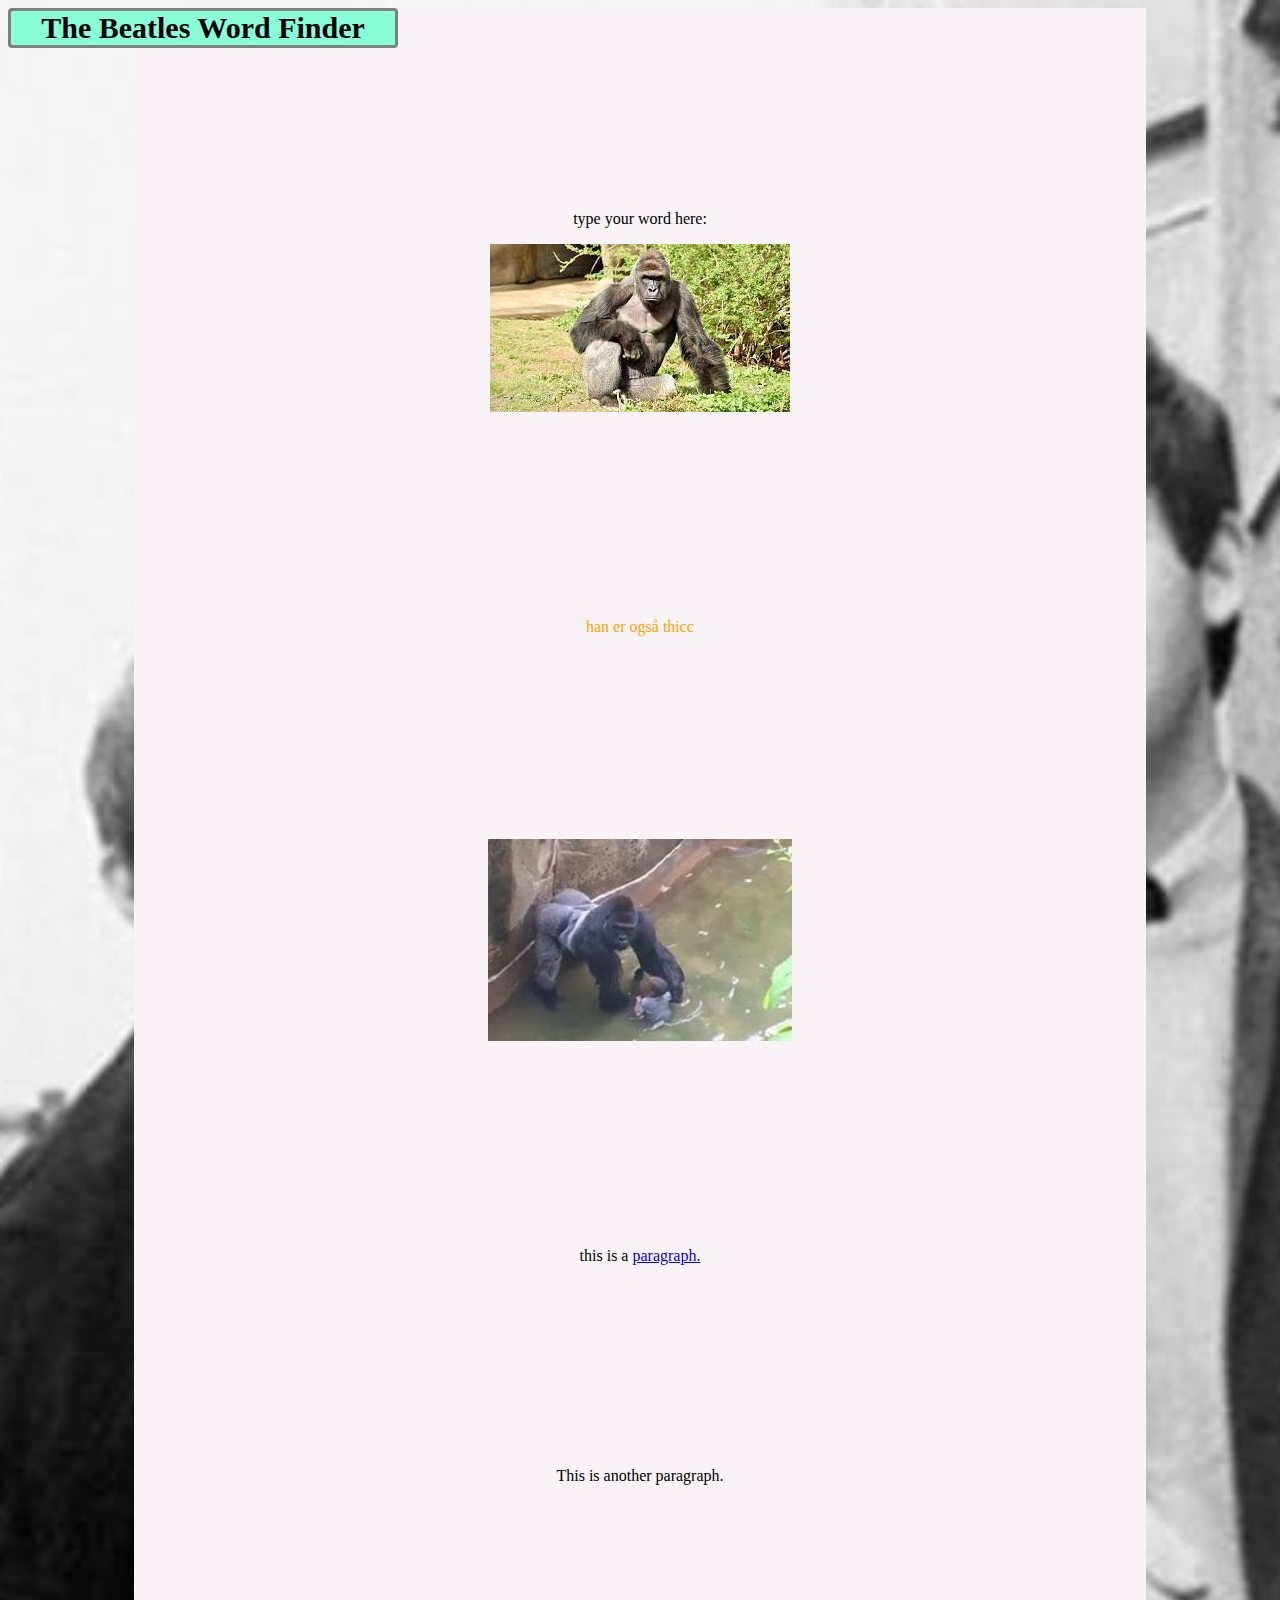
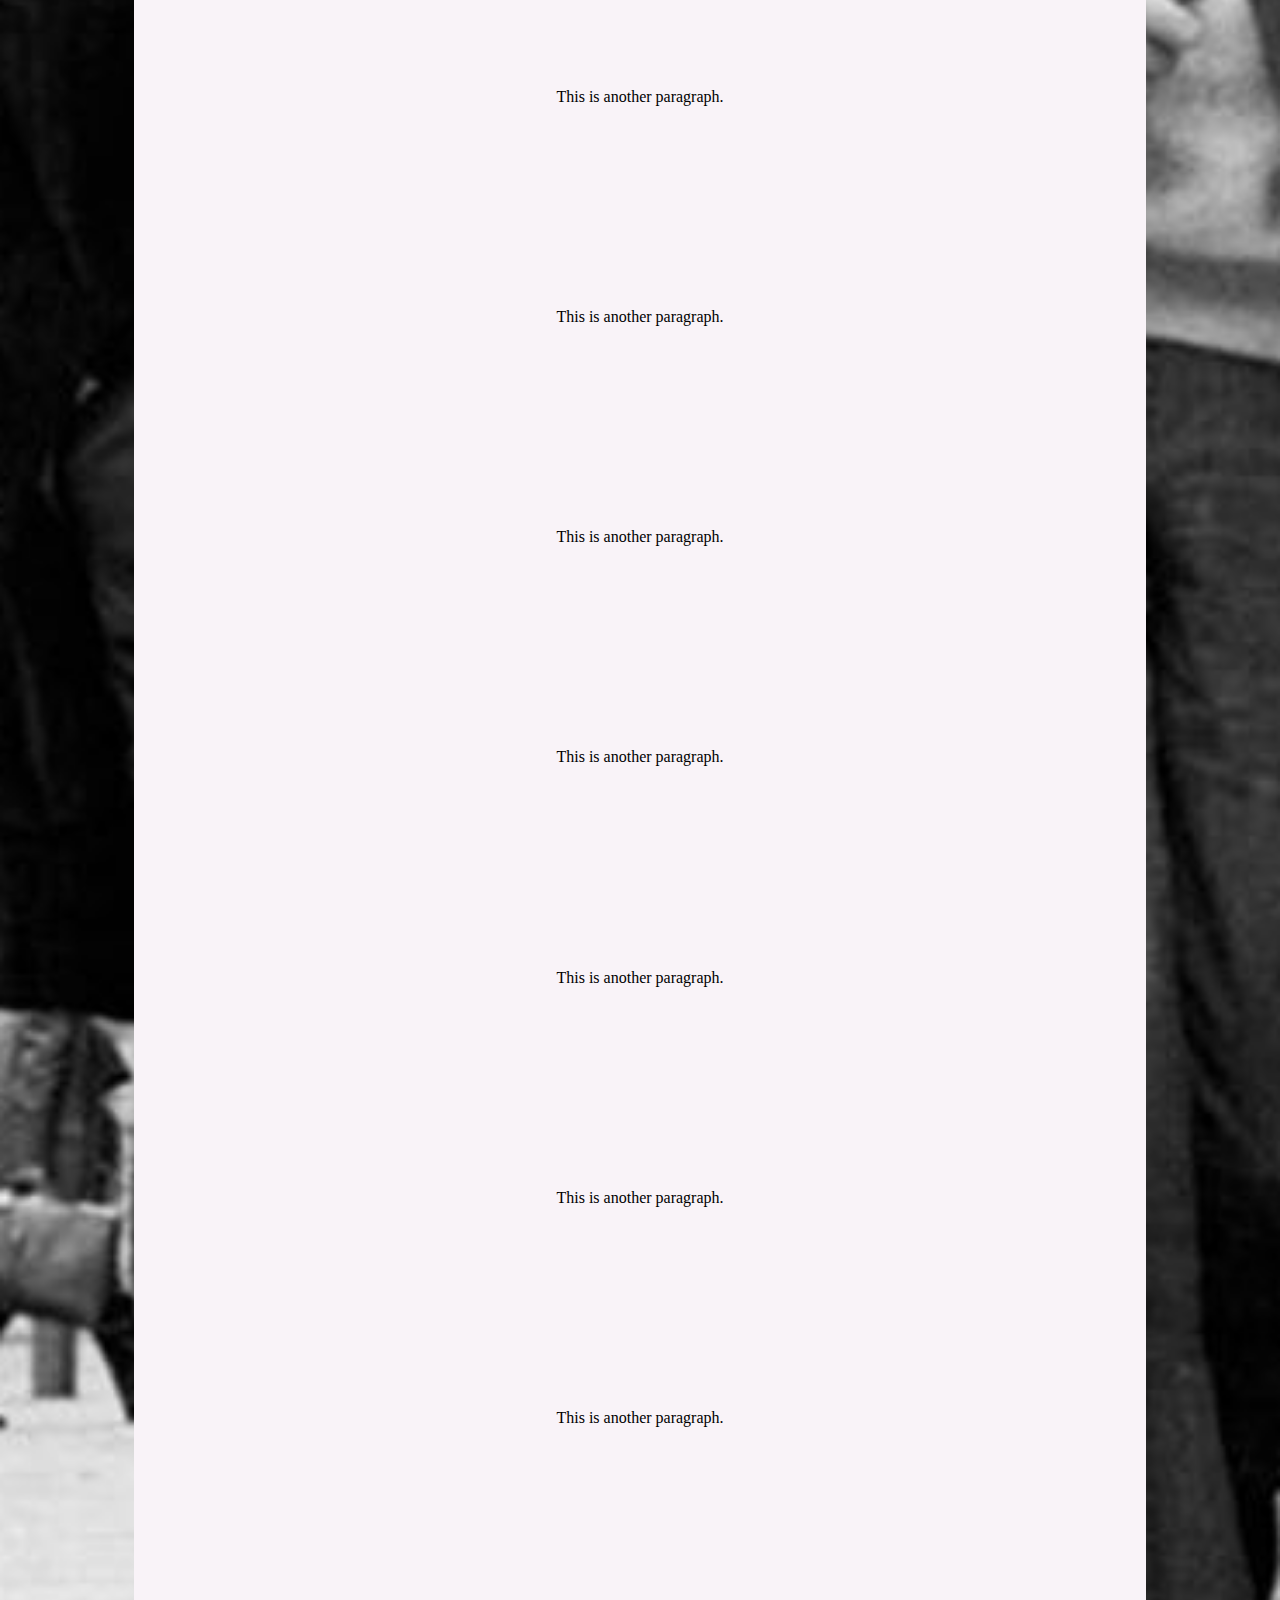
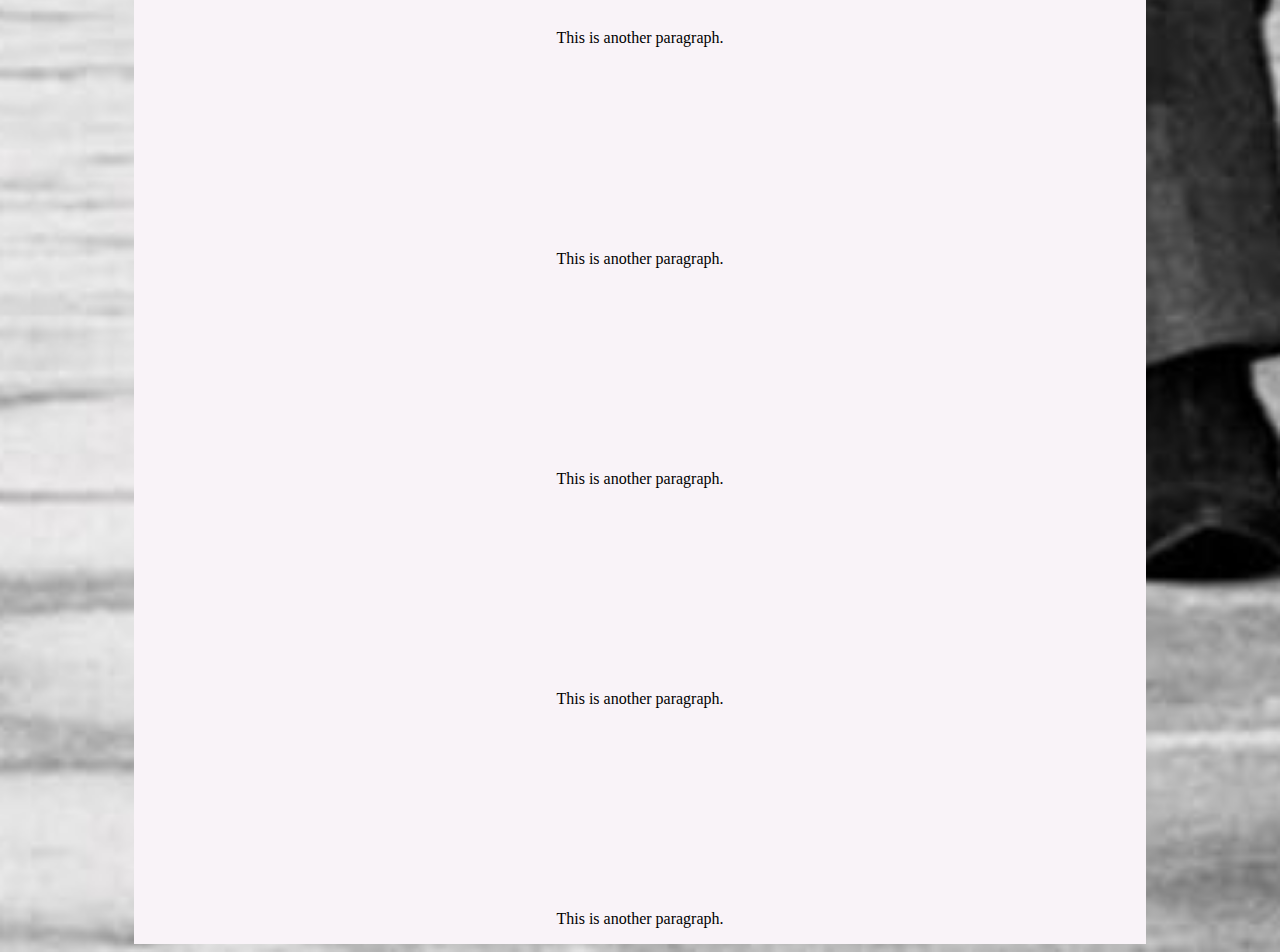
==== index.html @ d3e4aa54 "yup" ====
<!DOCTYPE html>
<html lang="en">
  <meta charset="UTF-8">
  <meta name="viewport" content="width=device-width, initial-scale=1">
  <head>
  <title>Beatles word Finder</title>
  </head>
<link rel="stylesheet" href="hovedstilark.css">

  


<body>
<h1 style="color:black;">The Beatles Word Finder</h1>


<div>
<p style="color:black;">type your word here:</p>
<img src="harambe.jpeg" alt="fine gutt">
<p style="color:orange;">han er også thicc<p>
<a href="https://www.youtube.com/watch?v=RomBIQnj0Wc&ab_channel=CollegeTalkTV" target="_blank">
  <img id="thicc" src="thicc.jpeg" alt="thicc">
</a>
<p>this is a <a href="https://en.wikipedia.org/wiki/Paragraph">paragraph.</a></p>
<p>This is another paragraph.</p>
<p>This is another paragraph.</p>
<p>This is another paragraph.</p>
<p>This is another paragraph.</p>
<p>This is another paragraph.</p>
<p>This is another paragraph.</p>
<p>This is another paragraph.</p>
<p>This is another paragraph.</p>
<p>This is another paragraph.</p>
<p>This is another paragraph.</p>
<p>This is another paragraph.</p>
<p>This is another paragraph.</p>
<p>This is another paragraph.</p>
</div>
</body>
</html>
---- hovedstilark.css ----
body {
  background-image: url('beatle.jpg');
  background-repeat: no-repeat;
  background-attachment: 0;
  background-size: cover;
  background-position: center;}
html {
  text-align: center;}
h1 {
  font-size: 30px;
  background-color: #89FFD8;
  margin: auto;
  width: 30%;
  border: 3px solid;
  border-color: gray;
  border-radius: 4px;
  font-family: Georgia, serif;
  position: fixed;}
div {
  column-count: 1;
  background-color: #F9F3F8;
  margin: auto;
  width: 80%;}
p {
  margin-top: 20%;
  font-family:Georgia, serif;}
#thicc{
  height: auto;
  width: 30%;}
#thicc:hover{
    width:40%;
}
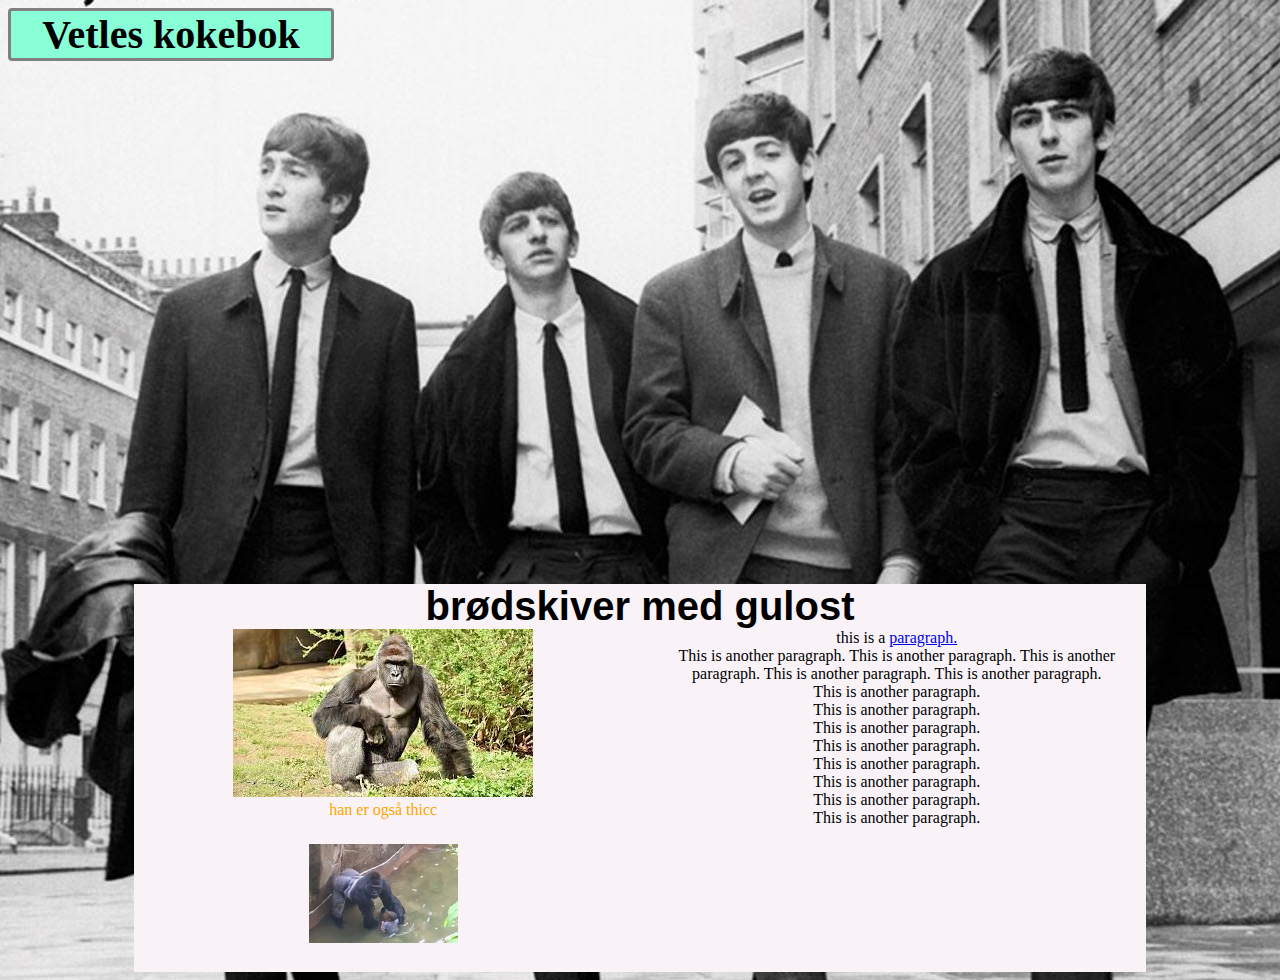
==== commit f24fb5c4: "t" ====
--- a/index.html
+++ b/index.html
@@ -3,30 +3,29 @@
   <meta charset="UTF-8">
   <meta name="viewport" content="width=device-width, initial-scale=1">
   <head>
-  <title>Beatles word Finder</title>
+  <title>Vetles kokebok</title>
   </head>
 <link rel="stylesheet" href="hovedstilark.css">
 
-  
-
 
 <body>
-<h1 style="color:black;">The Beatles Word Finder</h1>
 
+<h1>Vetles kokebok</h1>
 
+<br><br><br><br><br><br><br><br><br><br><br><br><br><br><br><br><br><br><br><br><br><br><br><br><br><br><br><br><br><br><br><br>
+<p style="font-size:40px;font-family:arial;"> <b>brødskiver med gulost</b> </p>
 <div>
-<p style="color:black;">type your word here:</p>
 <img src="harambe.jpeg" alt="fine gutt">
-<p style="color:orange;">han er også thicc<p>
+<p style="color:orange;">han er også thicc</p>
 <a href="https://www.youtube.com/watch?v=RomBIQnj0Wc&ab_channel=CollegeTalkTV" target="_blank">
   <img id="thicc" src="thicc.jpeg" alt="thicc">
 </a>
 <p>this is a <a href="https://en.wikipedia.org/wiki/Paragraph">paragraph.</a></p>
-<p>This is another paragraph.</p>
-<p>This is another paragraph.</p>
-<p>This is another paragraph.</p>
-<p>This is another paragraph.</p>
-<p>This is another paragraph.</p>
+This is another paragraph.
+This is another paragraph.
+This is another paragraph.
+This is another paragraph.
+This is another paragraph.
 <p>This is another paragraph.</p>
 <p>This is another paragraph.</p>
 <p>This is another paragraph.</p>
--- a/hovedstilark.css
+++ b/hovedstilark.css
@@ -1,32 +1,50 @@
 body {
   background-image: url('beatle.jpg');
   background-repeat: no-repeat;
-  background-attachment: 0;
+  background-attachment: fixed;
   background-size: cover;
-  background-position: center;}
+  background-position: center top;
+  background-size: auto;}
 html {
   text-align: center;}
 h1 {
-  font-size: 30px;
+  font-size: 40px;
   background-color: #89FFD8;
+  width: 25%;
   margin: auto;
-  width: 30%;
+  margin-top: 0%;
   border: 3px solid;
   border-color: gray;
   border-radius: 4px;
   font-family: Georgia, serif;
-  position: fixed;}
+  position:fixed;}
+p {
+  text-align:center;
+  margin: auto;
+  width: 80%;
+  background-color:#F9F3F8;
+  font-family:Georgia, serif;}
 div {
-  column-count: 1;
-  background-color: #F9F3F8;
-  margin: auto;
-  width: 80%;}
-p {
-  margin-top: 20%;
-  font-family:Georgia, serif;}
+    background-color:#F9F3F8;
+    column-count: 2;
+    width: 80%;
+    margin: auto;
+    text-align: center;
+}
 #thicc{
   height: auto;
-  width: 30%;}
+  width: 30%;
+  margin-top:5%;
+  margin-bottom: 5%;
+  transition-duration: 0.3s;
+}
 #thicc:hover{
-    width:40%;
+    width: 40%;
+    margin-bottom:3.4%;
+    margin-top:0%;
+    opacity:0.8;
+    box-shadow: 0 12px 16px 0 rgba(0,0,0,0.24), 0 17px 50px 0 rgba(0,0,0,0.19);
+}
+#thicc:visited{
+    opacity:0;
 }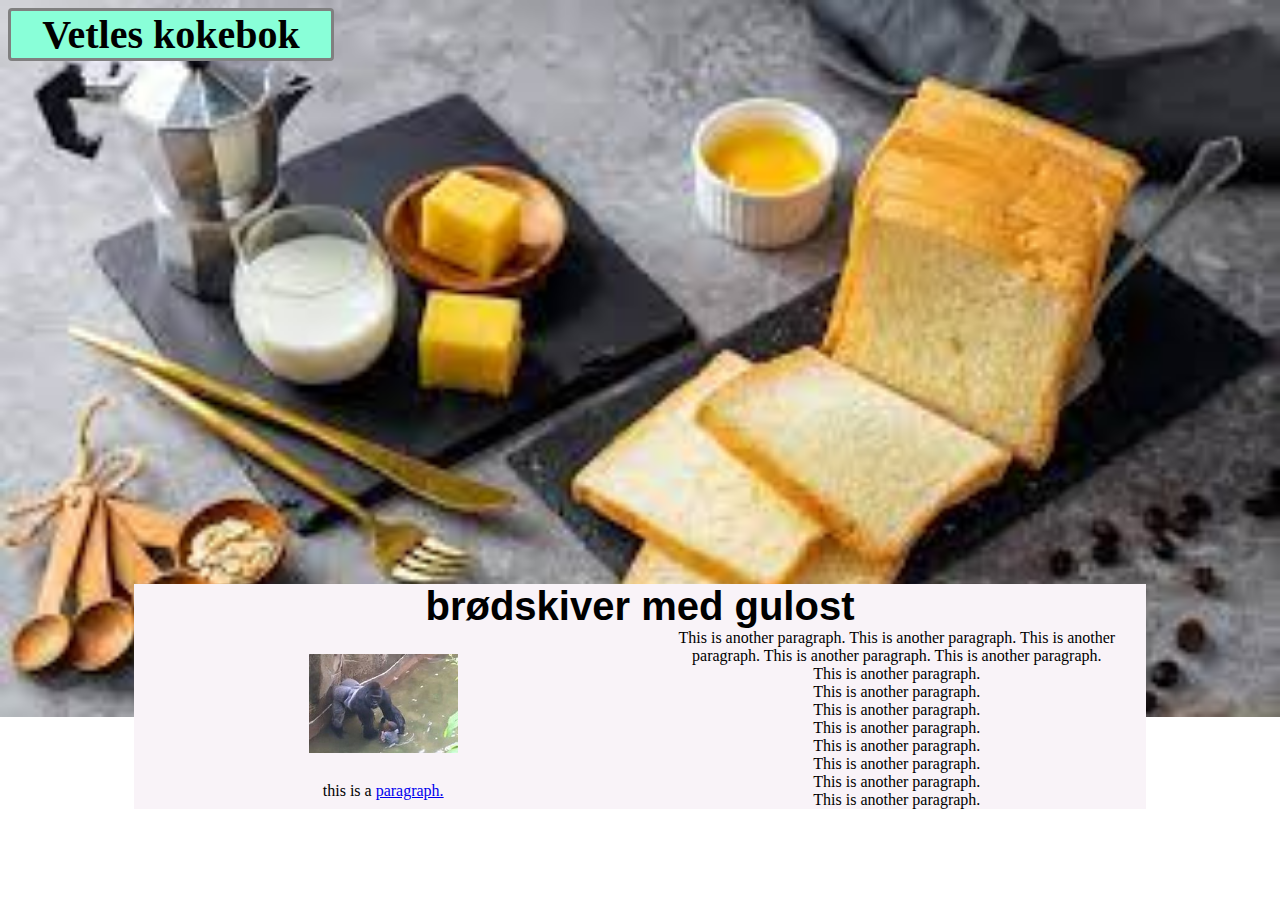
==== commit 7ee02e4e: "l" ====
--- a/index.html
+++ b/index.html
@@ -14,9 +14,7 @@
 
 <br><br><br><br><br><br><br><br><br><br><br><br><br><br><br><br><br><br><br><br><br><br><br><br><br><br><br><br><br><br><br><br>
 <p style="font-size:40px;font-family:arial;"> <b>brødskiver med gulost</b> </p>
-<div>
-<img src="harambe.jpeg" alt="fine gutt">
-<p style="color:orange;">han er også thicc</p>
+<div id="hoved">
 <a href="https://www.youtube.com/watch?v=RomBIQnj0Wc&ab_channel=CollegeTalkTV" target="_blank">
   <img id="thicc" src="thicc.jpeg" alt="thicc">
 </a>
--- a/hovedstilark.css
+++ b/hovedstilark.css
@@ -1,10 +1,10 @@
 body {
-  background-image: url('beatle.jpg');
+  background-image: url('brod.jpeg');
   background-repeat: no-repeat;
   background-attachment: fixed;
-  background-size: cover;
+  background-size:contain;
   background-position: center top;
-  background-size: auto;}
+  }
 html {
   text-align: center;}
 h1 {
@@ -24,7 +24,7 @@
   width: 80%;
   background-color:#F9F3F8;
   font-family:Georgia, serif;}
-div {
+#hoved {
     background-color:#F9F3F8;
     column-count: 2;
     width: 80%;
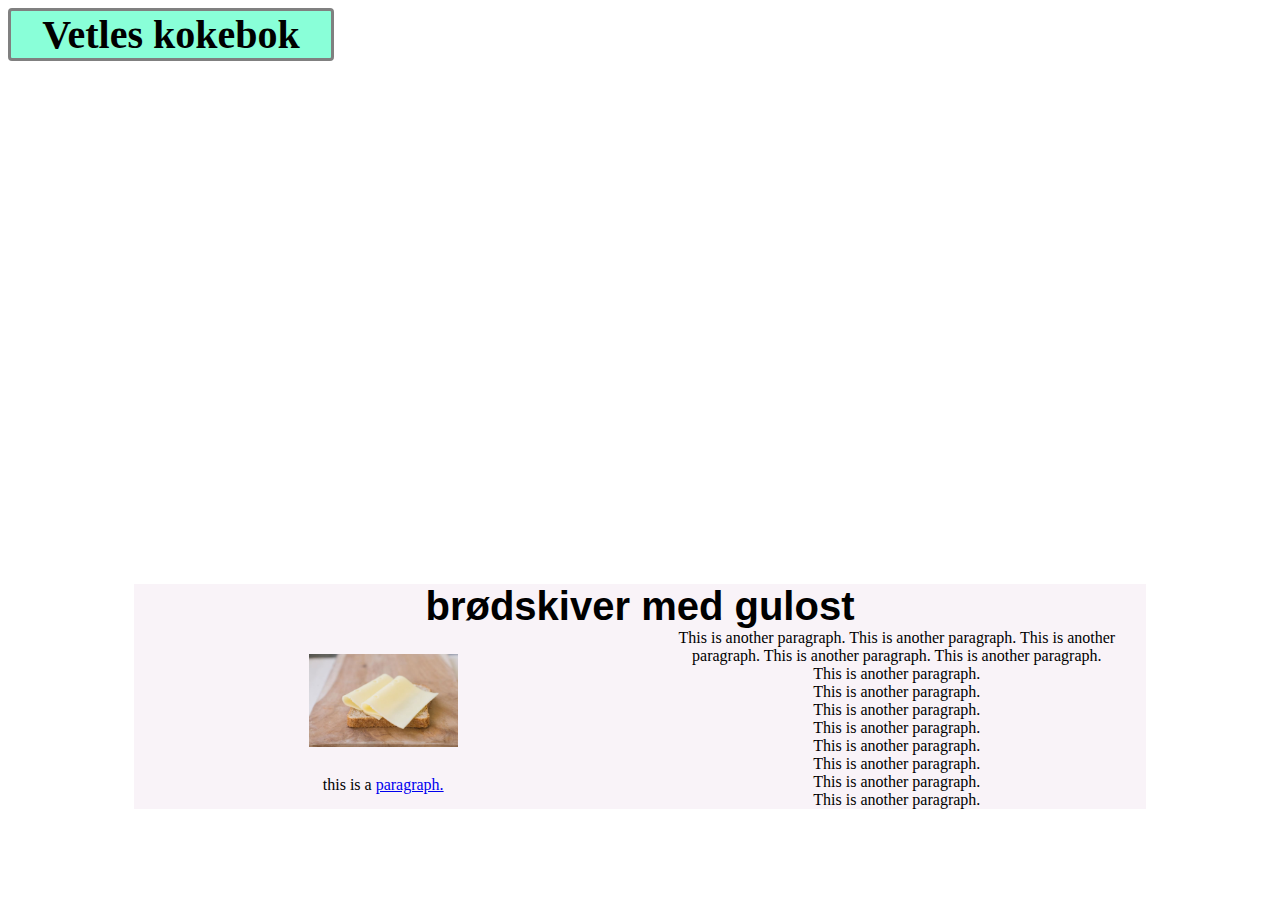
==== commit 14119ca0: "l" ====
--- a/index.html
+++ b/index.html
@@ -12,11 +12,12 @@
 
 <h1>Vetles kokebok</h1>
 
-<br><br><br><br><br><br><br><br><br><br><br><br><br><br><br><br><br><br><br><br><br><br><br><br><br><br><br><br><br><br><br><br>
+<br><br><br><br><br><br><br><br><br><br><br><br><br><br><br><br><br><br>
+<br><br><br><br><br><br><br><br><br><br><br><br><br><br>
 <p style="font-size:40px;font-family:arial;"> <b>brødskiver med gulost</b> </p>
 <div id="hoved">
 <a href="https://www.youtube.com/watch?v=RomBIQnj0Wc&ab_channel=CollegeTalkTV" target="_blank">
-  <img id="thicc" src="thicc.jpeg" alt="thicc">
+  <img id="thicc" src="gulost.jpeg" alt="gulost bilde">
 </a>
 <p>this is a <a href="https://en.wikipedia.org/wiki/Paragraph">paragraph.</a></p>
 This is another paragraph.
--- a/hovedstilark.css
+++ b/hovedstilark.css
@@ -1,5 +1,5 @@
 body {
-  background-image: url('brod.jpeg');
+  background-image: url('');
   background-repeat: no-repeat;
   background-attachment: fixed;
   background-size:contain;
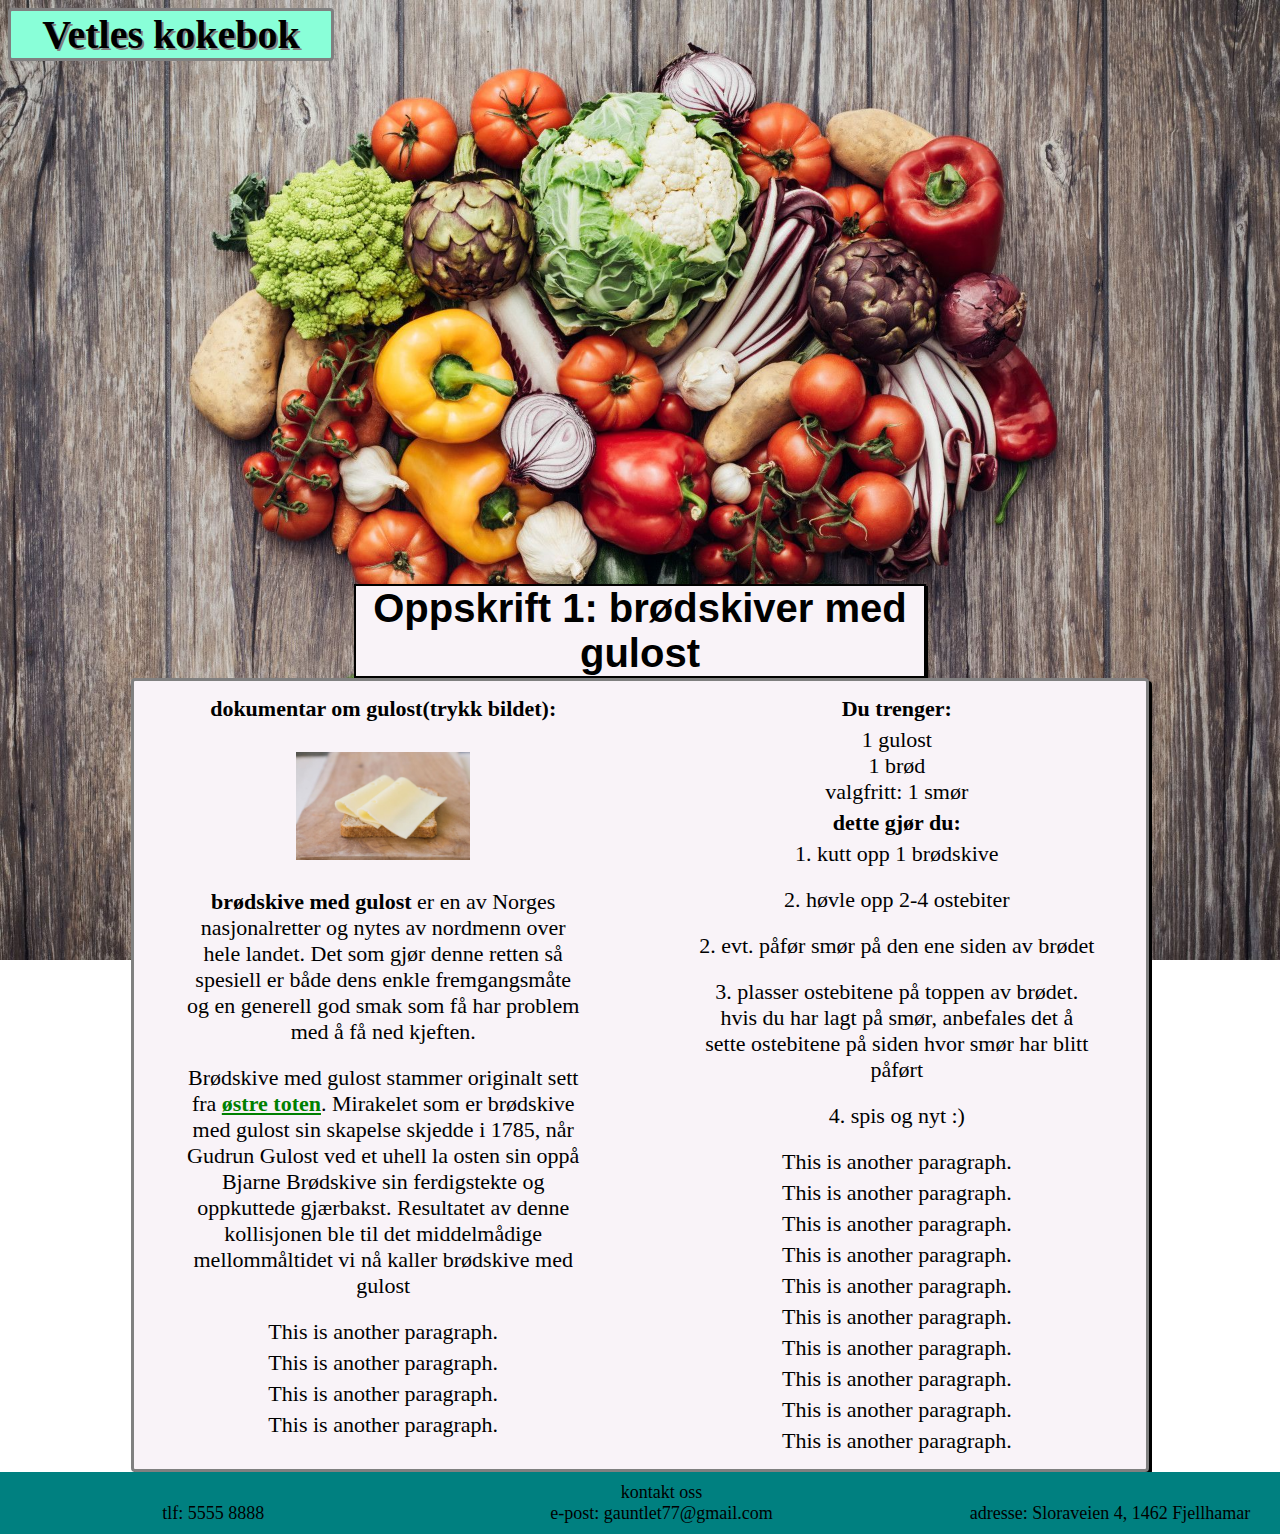
==== commit 376559db: "l" ====
--- a/index.html
+++ b/index.html
@@ -12,19 +12,41 @@
 
 <h1>Vetles kokebok</h1>
 
+
 <br><br><br><br><br><br><br><br><br><br><br><br><br><br><br><br><br><br>
 <br><br><br><br><br><br><br><br><br><br><br><br><br><br>
-<p style="font-size:40px;font-family:arial;"> <b>brødskiver med gulost</b> </p>
+
+
+<h2 id="over"> <b>Oppskrift 1: brødskiver med gulost</b> </h2>
 <div id="hoved">
-<a href="https://www.youtube.com/watch?v=RomBIQnj0Wc&ab_channel=CollegeTalkTV" target="_blank">
+  <p><b>dokumentar om gulost(trykk bildet):</b> </p>
+<a href="https://www.youtube.com/watch?v=jn8Gpvb8wy0" target="_blank">
   <img id="thicc" src="gulost.jpeg" alt="gulost bilde">
 </a>
-<p>this is a <a href="https://en.wikipedia.org/wiki/Paragraph">paragraph.</a></p>
-This is another paragraph.
-This is another paragraph.
-This is another paragraph.
-This is another paragraph.
-This is another paragraph.
+
+<p id="lang"><b>brødskive med gulost</b> er en av Norges nasjonalretter og nytes av nordmenn over hele landet.
+  Det som gjør denne retten så spesiell er både dens enkle fremgangsmåte og en generell god smak som 
+  få har problem med å få ned kjeften.</p>
+<p id="lang">Brødskive med gulost stammer originalt sett fra 
+<b><a id="link" target="_blank" href="https://www.ototen.no/">østre toten</a></b>. Mirakelet som er
+brødskive med gulost sin skapelse skjedde i 1785, når Gudrun Gulost ved et uhell la osten sin oppå 
+Bjarne Brødskive sin ferdigstekte og oppkuttede gjærbakst. Resultatet av denne kollisjonen ble til 
+det middelmådige mellommåltidet vi nå kaller brødskive med gulost</p>
+<p>This is another paragraph.</p>
+<p>This is another paragraph.</p>
+<p>This is another paragraph.</p>
+<p>This is another paragraph.</p>
+<p><b>Du trenger:</b></p>
+<p>1 gulost<br>1 brød<br>valgfritt: 1 smør</p>
+<p><b>dette gjør du:</b></p>
+<p id="lang">1. kutt opp 1 brødskive</p>
+<p id="lang">2. høvle opp 2-4 ostebiter</p>
+<p id="lang">2. evt. påfør smør på den ene siden av brødet</p>
+<p id="lang">3. plasser ostebitene på toppen av brødet. hvis du har lagt på smør, anbefales det å sette
+ostebitene på siden hvor smør har blitt påført</p>
+<p id="lang">4. spis og nyt :)</p>
+<p>This is another paragraph.</p>
+<p>This is another paragraph.</p>
 <p>This is another paragraph.</p>
 <p>This is another paragraph.</p>
 <p>This is another paragraph.</p>
@@ -34,5 +56,17 @@
 <p>This is another paragraph.</p>
 <p>This is another paragraph.</p>
 </div>
+
+<div id="info">
+<br>
+tlf: 5555 8888
+<br>
+kontakt oss
+<br>
+e-post: gauntlet77@gmail.com
+<br><br>
+adresse: Sloraveien 4, 1462 Fjellhamar
+
+
 </body>
 </html>
--- a/hovedstilark.css
+++ b/hovedstilark.css
@@ -1,8 +1,8 @@
 body {
-  background-image: url('');
+  background-image: url('279425-vegan-food-wallpaper-top-free-vegan-food-background.jpg');
   background-repeat: no-repeat;
   background-attachment: fixed;
-  background-size:contain;
+  background-size:cover;
   background-position: center top;
   }
 html {
@@ -17,10 +17,25 @@
   border-color: gray;
   border-radius: 4px;
   font-family: Georgia, serif;
+  text-shadow: 2px 2px gray;
   position:fixed;}
+h2 {
+    font-size:40px;
+    font-family:arial;
+    border: 2px solid;
+    width: 45%;
+    margin-bottom: 5px;
+    box-shadow: 2px 2px black;
+    text-align:center;
+    margin:auto;
+    background-color: #F9F3F8;
+
+}
 p {
   text-align:center;
+  font-size:22px;
   margin: auto;
+  margin-bottom:5px;
   width: 80%;
   background-color:#F9F3F8;
   font-family:Georgia, serif;}
@@ -30,21 +45,50 @@
     width: 80%;
     margin: auto;
     text-align: center;
+    padding-top:15px;
+    padding-bottom:15px;
+    box-shadow: 3px 3px black;
+    border-radius: 4px;
+    border: 3px solid gray;
 }
 #thicc{
   height: auto;
-  width: 30%;
+  width: 35%;
   margin-top:5%;
   margin-bottom: 5%;
   transition-duration: 0.3s;
 }
 #thicc:hover{
     width: 40%;
-    margin-bottom:3.4%;
-    margin-top:0%;
+    margin-bottom:3.9%;
+    margin-top:3%;
     opacity:0.8;
     box-shadow: 0 12px 16px 0 rgba(0,0,0,0.24), 0 17px 50px 0 rgba(0,0,0,0.19);
 }
 #thicc:visited{
     opacity:0;
+}
+#link {
+    color: green;
+    transition-duration: 0.3s;
+    size:100%;
+}
+#link:hover{
+    color:limegreen;
+    font-size: 115%;
+}
+#info {
+    width: 105%;
+    margin: auto;
+    background-color:teal;
+    column-count: 3;
+    font-size: 18px;
+    margin-bottom:-10px;
+    margin-left: -10px;
+    padding-bottom:10px;
+    padding-top: 10px;
+    text-align: center;
+}
+#lang {
+    margin-bottom: 20px;
 }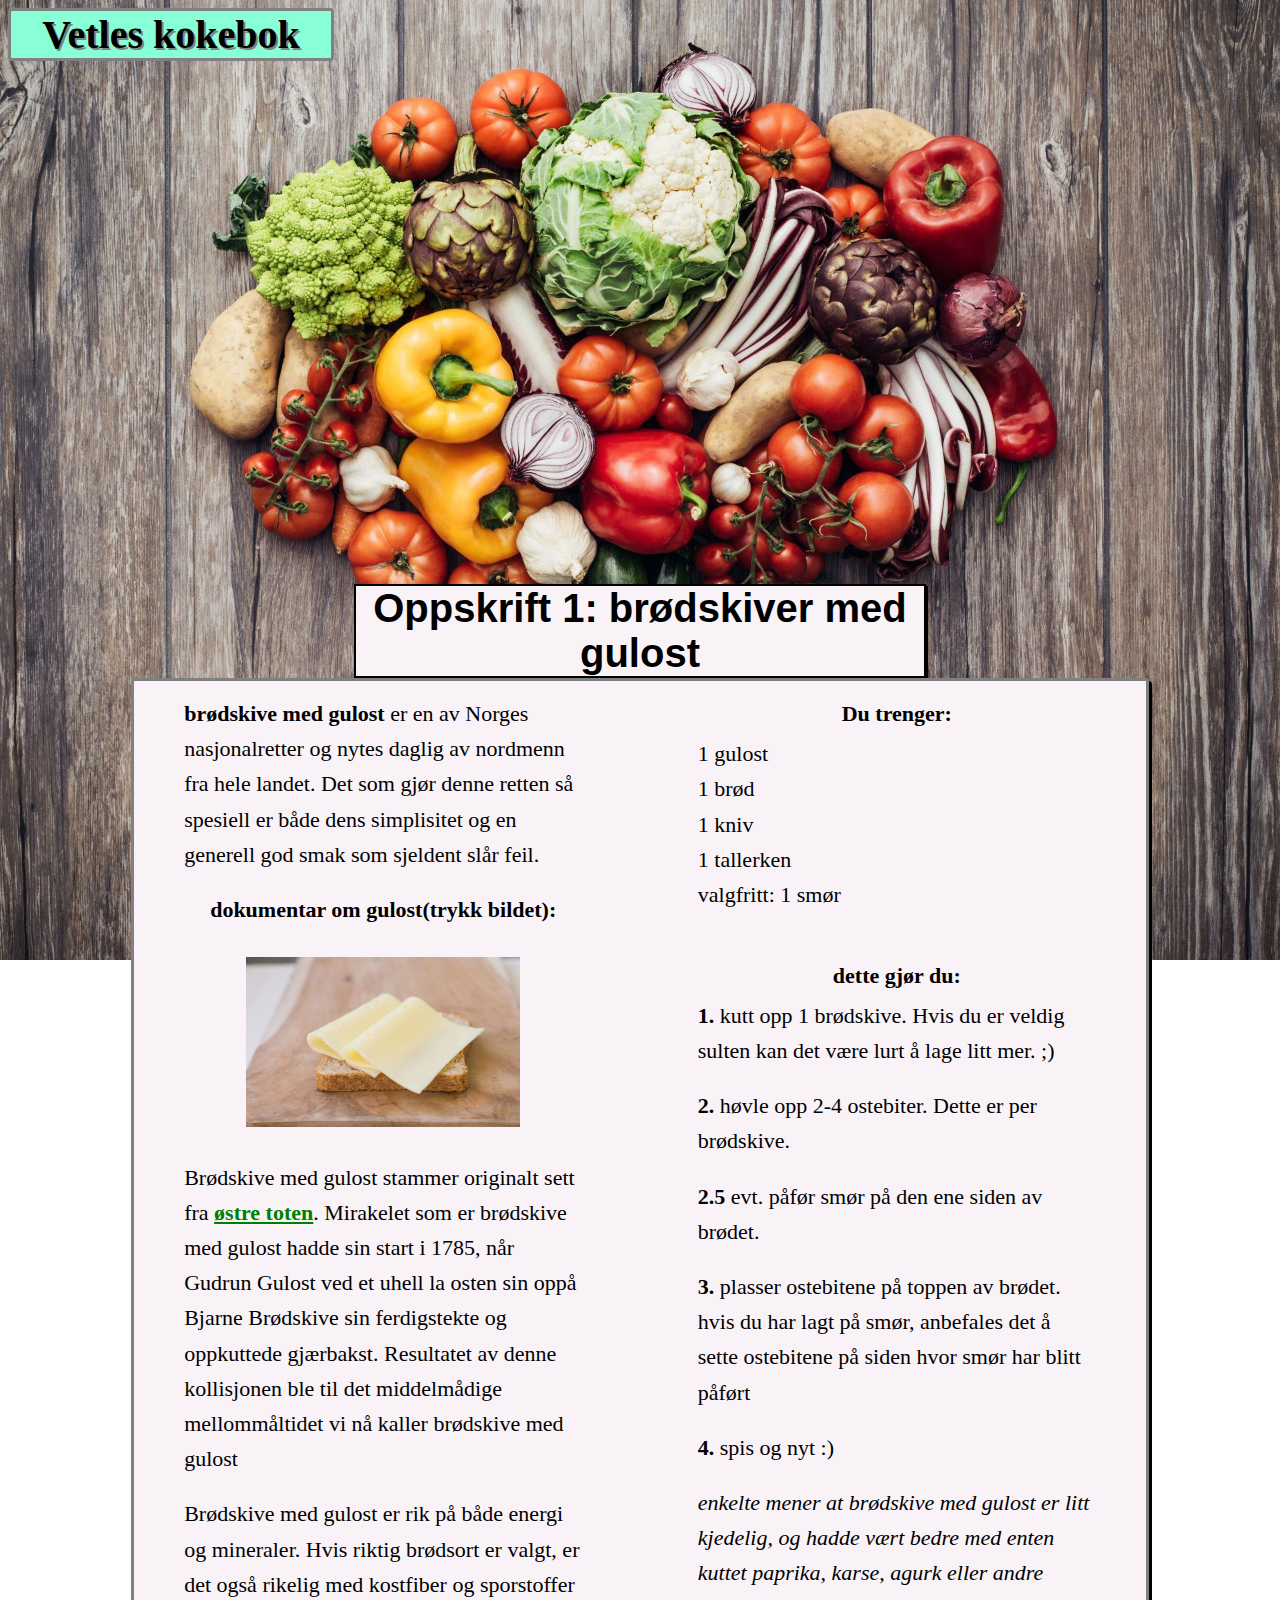
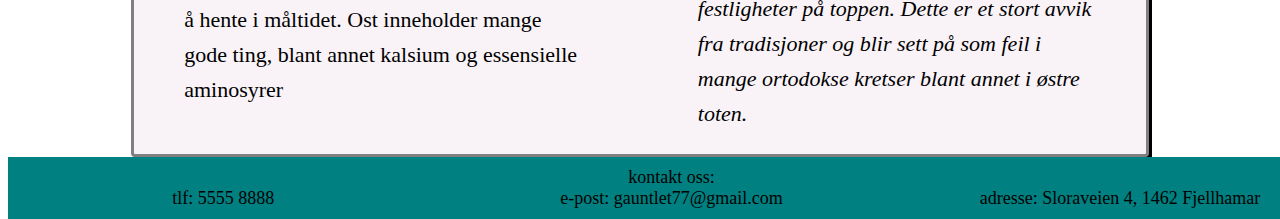
==== commit 63a38336: "l" ====
--- a/index.html
+++ b/index.html
@@ -19,49 +19,46 @@
 
 <h2 id="over"> <b>Oppskrift 1: brødskiver med gulost</b> </h2>
 <div id="hoved">
-  <p><b>dokumentar om gulost(trykk bildet):</b> </p>
+
+<p id="lang"><b>brødskive med gulost</b> er en av Norges nasjonalretter og nytes daglig av nordmenn fra hele landet.
+Det som gjør denne retten så spesiell er både dens simplisitet og en generell god smak som sjeldent slår feil.</p>
+
+<p><b>dokumentar om gulost(trykk bildet):</b> </p>
 <a href="https://www.youtube.com/watch?v=jn8Gpvb8wy0" target="_blank">
   <img id="thicc" src="gulost.jpeg" alt="gulost bilde">
 </a>
 
-<p id="lang"><b>brødskive med gulost</b> er en av Norges nasjonalretter og nytes av nordmenn over hele landet.
-  Det som gjør denne retten så spesiell er både dens enkle fremgangsmåte og en generell god smak som 
-  få har problem med å få ned kjeften.</p>
 <p id="lang">Brødskive med gulost stammer originalt sett fra 
 <b><a id="link" target="_blank" href="https://www.ototen.no/">østre toten</a></b>. Mirakelet som er
-brødskive med gulost sin skapelse skjedde i 1785, når Gudrun Gulost ved et uhell la osten sin oppå 
+brødskive med gulost hadde sin start i 1785, når Gudrun Gulost ved et uhell la osten sin oppå 
 Bjarne Brødskive sin ferdigstekte og oppkuttede gjærbakst. Resultatet av denne kollisjonen ble til 
 det middelmådige mellommåltidet vi nå kaller brødskive med gulost</p>
-<p>This is another paragraph.</p>
-<p>This is another paragraph.</p>
-<p>This is another paragraph.</p>
-<p>This is another paragraph.</p>
-<p><b>Du trenger:</b></p>
-<p>1 gulost<br>1 brød<br>valgfritt: 1 smør</p>
-<p><b>dette gjør du:</b></p>
-<p id="lang">1. kutt opp 1 brødskive</p>
-<p id="lang">2. høvle opp 2-4 ostebiter</p>
-<p id="lang">2. evt. påfør smør på den ene siden av brødet</p>
-<p id="lang">3. plasser ostebitene på toppen av brødet. hvis du har lagt på smør, anbefales det å sette
+
+<p id="lang">Brødskive med gulost er rik på både energi og mineraler. Hvis riktig brødsort er valgt,
+er det også rikelig med kostfiber og sporstoffer å hente i måltidet. Ost inneholder mange gode ting, blant
+annet kalsium og essensielle aminosyrer</p>
+
+
+<p><b>Du trenger:</b></p> 
+<p id="lang">1 gulost<br>1 brød<br>1 kniv<br>1 tallerken<br>valgfritt: 1 smør</p> <br>
+<p><b>dette gjør du:</b></p> 
+<p id="lang"><b>1.</b> kutt opp 1 brødskive. Hvis du er veldig sulten kan det være lurt å lage litt mer. ;)</p>
+<p id="lang"><b>2.</b> høvle opp 2-4 ostebiter. Dette er per brødskive.</p>
+<p id="lang"><b>2.5</b> evt. påfør smør på den ene siden av brødet.</p>
+<p id="lang"><b>3.</b> plasser ostebitene på toppen av brødet. hvis du har lagt på smør, anbefales det å sette
 ostebitene på siden hvor smør har blitt påført</p>
-<p id="lang">4. spis og nyt :)</p>
-<p>This is another paragraph.</p>
-<p>This is another paragraph.</p>
-<p>This is another paragraph.</p>
-<p>This is another paragraph.</p>
-<p>This is another paragraph.</p>
-<p>This is another paragraph.</p>
-<p>This is another paragraph.</p>
-<p>This is another paragraph.</p>
-<p>This is another paragraph.</p>
-<p>This is another paragraph.</p>
+<p id="lang"><b>4.</b> spis og nyt :)</p>
+<p id="lang"><i>enkelte mener at brødskive med gulost er litt kjedelig, og hadde vært bedre med enten kuttet
+paprika, karse, agurk eller andre festligheter på toppen. Dette er et stort avvik fra tradisjoner og blir
+sett på som feil i mange ortodokse kretser blant annet i østre toten.</i></p>
 </div>
+
 
 <div id="info">
 <br>
 tlf: 5555 8888
 <br>
-kontakt oss
+kontakt oss:
 <br>
 e-post: gauntlet77@gmail.com
 <br><br>
--- a/hovedstilark.css
+++ b/hovedstilark.css
@@ -38,7 +38,9 @@
   margin-bottom:5px;
   width: 80%;
   background-color:#F9F3F8;
-  font-family:Georgia, serif;}
+  font-family:Georgia, serif;
+  line-height: 1.6;
+}
 #hoved {
     background-color:#F9F3F8;
     column-count: 2;
@@ -50,16 +52,17 @@
     box-shadow: 3px 3px black;
     border-radius: 4px;
     border: 3px solid gray;
+    line-height: 1.6;
 }
 #thicc{
   height: auto;
-  width: 35%;
+  width: 55%;
   margin-top:5%;
   margin-bottom: 5%;
   transition-duration: 0.3s;
 }
 #thicc:hover{
-    width: 40%;
+    width: 60%;
     margin-bottom:3.9%;
     margin-top:3%;
     opacity:0.8;
@@ -75,7 +78,7 @@
 }
 #link:hover{
     color:limegreen;
-    font-size: 115%;
+    font-size: 110%;
 }
 #info {
     width: 105%;
@@ -84,11 +87,13 @@
     column-count: 3;
     font-size: 18px;
     margin-bottom:-10px;
-    margin-left: -10px;
+    margin-left: -0px;
     padding-bottom:10px;
     padding-top: 10px;
     text-align: center;
 }
 #lang {
     margin-bottom: 20px;
+    line-height: 1.6;
+    text-align: left;
 }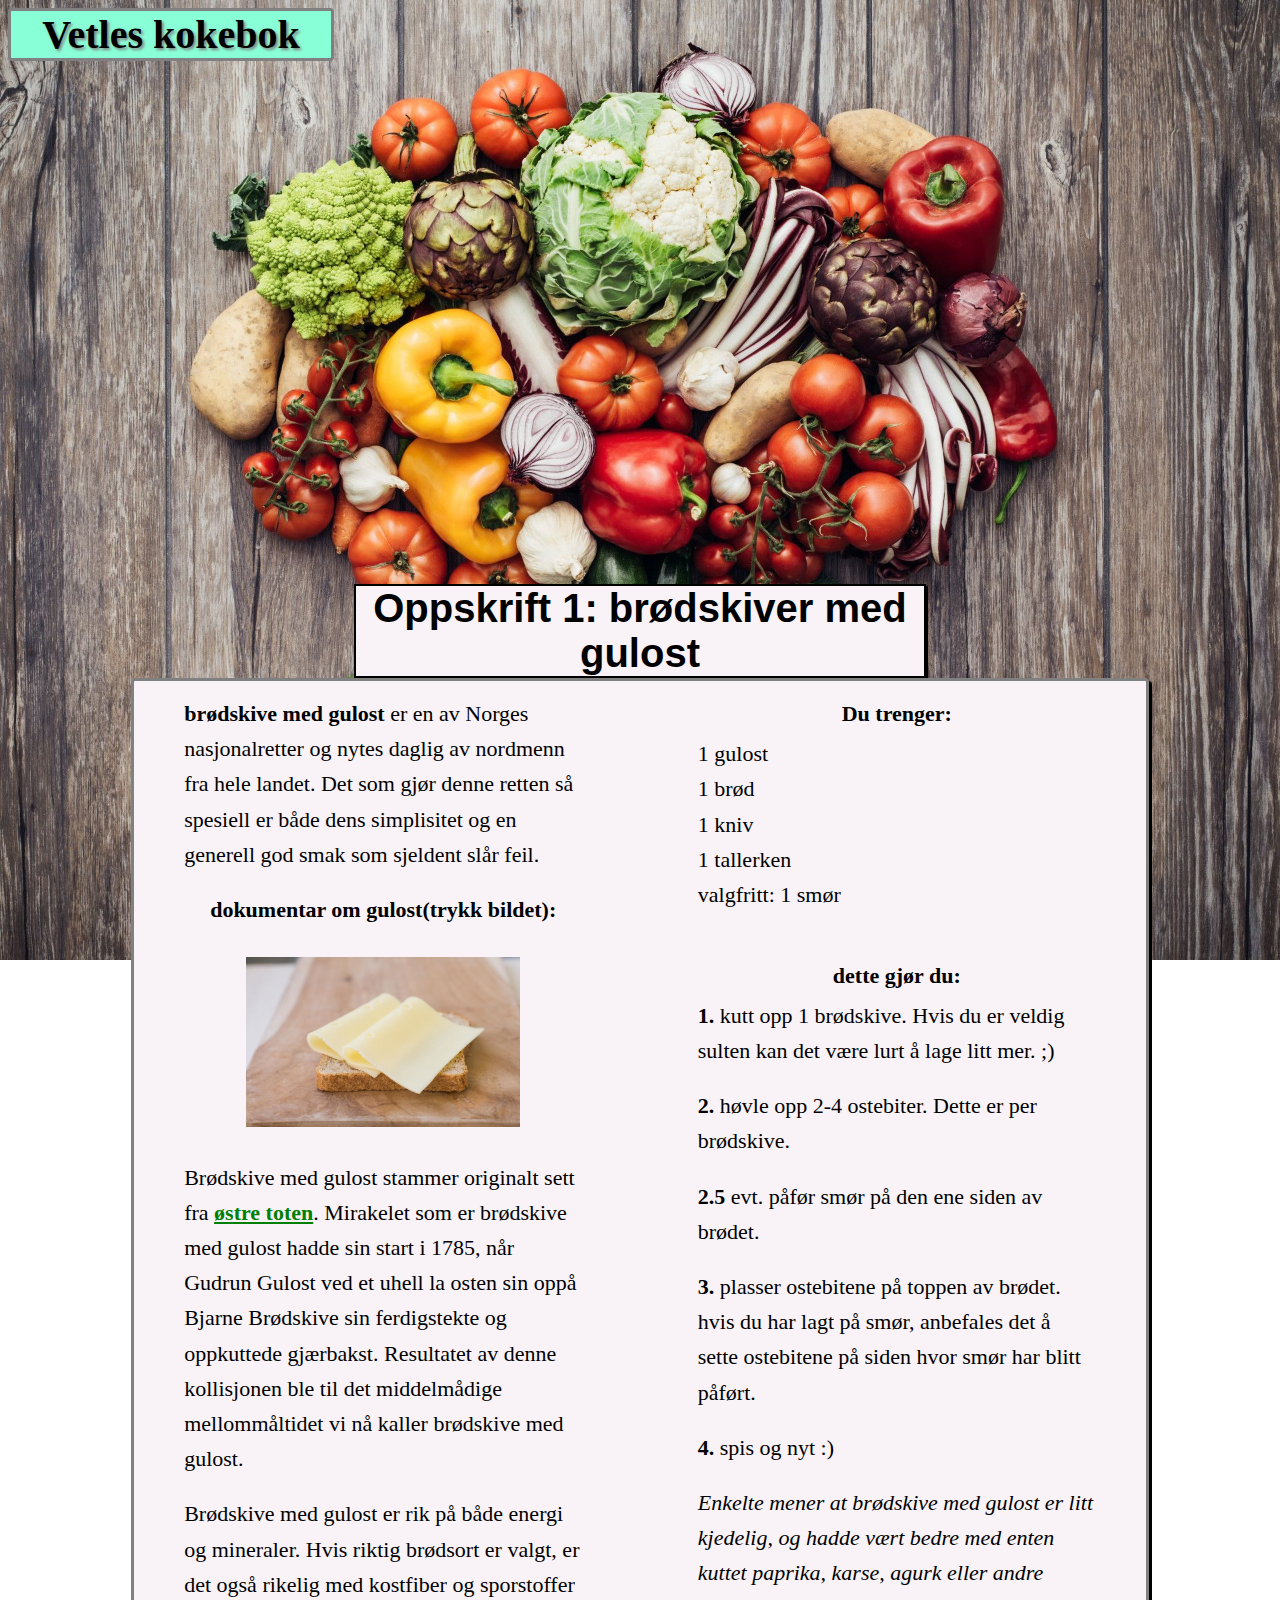
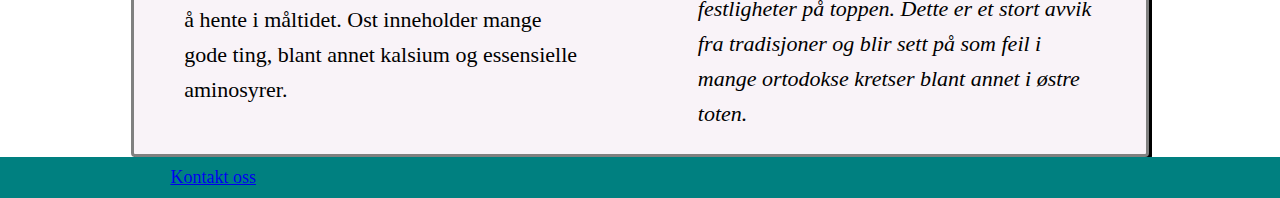
==== commit 0a4d8e05: "l" ====
--- a/index.html
+++ b/index.html
@@ -32,11 +32,11 @@
 <b><a id="link" target="_blank" href="https://www.ototen.no/">østre toten</a></b>. Mirakelet som er
 brødskive med gulost hadde sin start i 1785, når Gudrun Gulost ved et uhell la osten sin oppå 
 Bjarne Brødskive sin ferdigstekte og oppkuttede gjærbakst. Resultatet av denne kollisjonen ble til 
-det middelmådige mellommåltidet vi nå kaller brødskive med gulost</p>
+det middelmådige mellommåltidet vi nå kaller brødskive med gulost.</p>
 
 <p id="lang">Brødskive med gulost er rik på både energi og mineraler. Hvis riktig brødsort er valgt,
 er det også rikelig med kostfiber og sporstoffer å hente i måltidet. Ost inneholder mange gode ting, blant
-annet kalsium og essensielle aminosyrer</p>
+annet kalsium og essensielle aminosyrer.</p>
 
 
 <p><b>Du trenger:</b></p> 
@@ -46,24 +46,18 @@
 <p id="lang"><b>2.</b> høvle opp 2-4 ostebiter. Dette er per brødskive.</p>
 <p id="lang"><b>2.5</b> evt. påfør smør på den ene siden av brødet.</p>
 <p id="lang"><b>3.</b> plasser ostebitene på toppen av brødet. hvis du har lagt på smør, anbefales det å sette
-ostebitene på siden hvor smør har blitt påført</p>
+ostebitene på siden hvor smør har blitt påført.</p>
 <p id="lang"><b>4.</b> spis og nyt :)</p>
-<p id="lang"><i>enkelte mener at brødskive med gulost er litt kjedelig, og hadde vært bedre med enten kuttet
+<p id="lang"><i>Enkelte mener at brødskive med gulost er litt kjedelig, og hadde vært bedre med enten kuttet
 paprika, karse, agurk eller andre festligheter på toppen. Dette er et stort avvik fra tradisjoner og blir
 sett på som feil i mange ortodokse kretser blant annet i østre toten.</i></p>
 </div>
 
+<div id="info">
+<a href="info.html">Kontakt oss</a>
 
-<div id="info">
-<br>
-tlf: 5555 8888
-<br>
-kontakt oss:
-<br>
-e-post: gauntlet77@gmail.com
-<br><br>
-adresse: Sloraveien 4, 1462 Fjellhamar
 
+</div>
 
 </body>
 </html>
--- a/hovedstilark.css
+++ b/hovedstilark.css
@@ -6,7 +6,9 @@
   background-position: center top;
   }
 html {
-  text-align: center;}
+  text-align: center;
+  overflow-x: hidden;
+}
 h1 {
   font-size: 40px;
   background-color: #89FFD8;
@@ -17,7 +19,7 @@
   border-color: gray;
   border-radius: 4px;
   font-family: Georgia, serif;
-  text-shadow: 2px 2px gray;
+  text-shadow: 2px 2px 3px gray;
   position:fixed;}
 h2 {
     font-size:40px;
@@ -82,12 +84,11 @@
 }
 #info {
     width: 105%;
-    margin: auto;
     background-color:teal;
     column-count: 3;
     font-size: 18px;
     margin-bottom:-10px;
-    margin-left: -0px;
+    margin-left: -10px;
     padding-bottom:10px;
     padding-top: 10px;
     text-align: center;
@@ -96,4 +97,8 @@
     margin-bottom: 20px;
     line-height: 1.6;
     text-align: left;
+}
+#infoside {
+  width: 80%;
+  background-color:#F9F3F8;
 }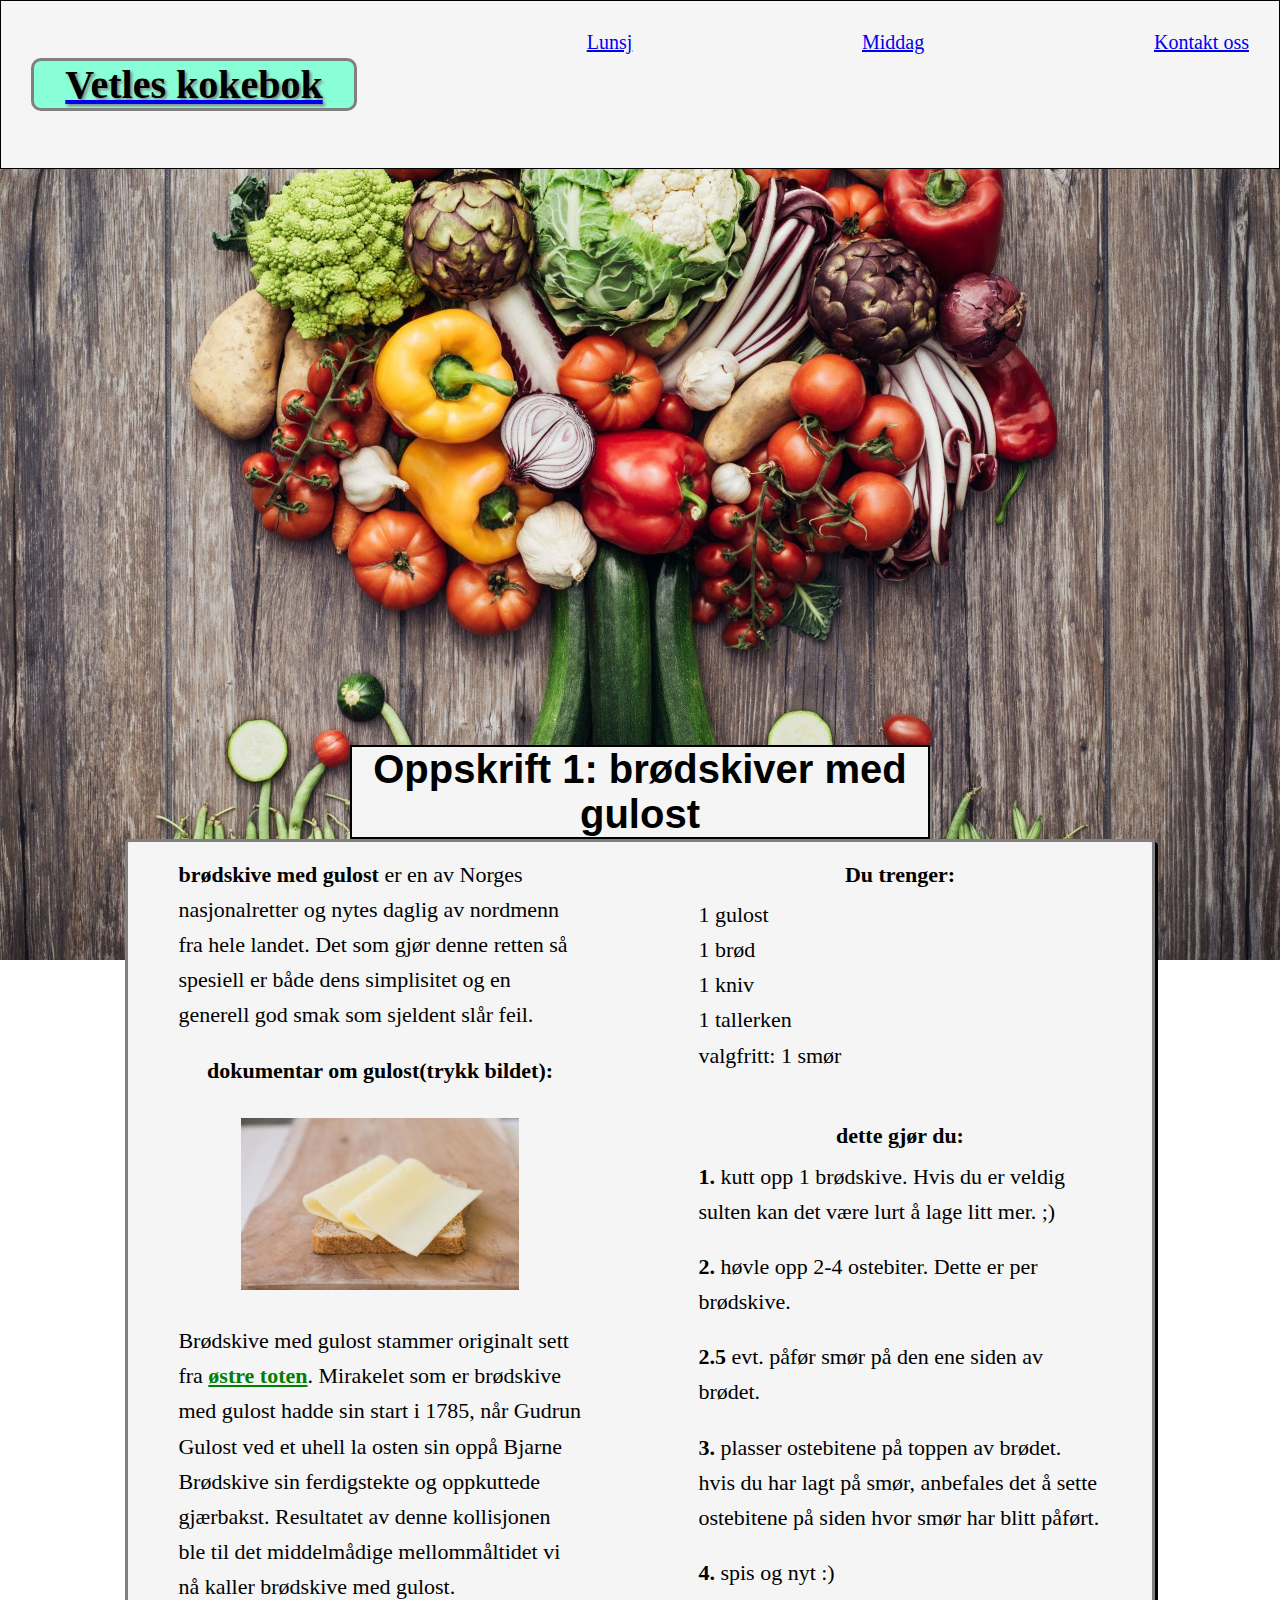
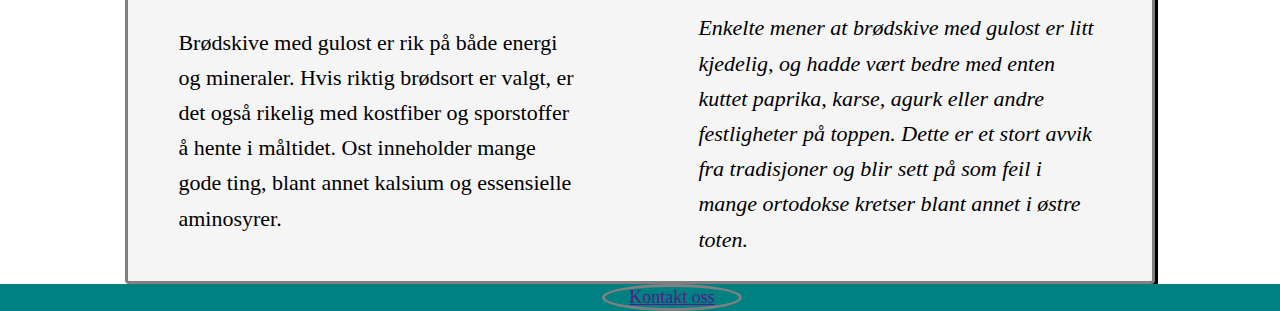
==== commit 2c1fc648: "l" ====
--- a/index.html
+++ b/index.html
@@ -3,61 +3,72 @@
   <meta charset="UTF-8">
   <meta name="viewport" content="width=device-width, initial-scale=1">
   <head>
-  <title>Vetles kokebok</title>
+    <title>Vetles kokebok</title>
+    <link rel="stylesheet" href="hovedstilark.css">
   </head>
-<link rel="stylesheet" href="hovedstilark.css">
 
 
-<body>
+    <body>
+      <nav class="flexheader">
+        <a href="#h1"><h1>Vetles kokebok</h1></a>
+        <a href="/css/">Lunsj</a>
+        <a href="/js/">Middag</a>
+        <a href="info.html">Kontakt oss</a>
+      </nav>
 
-<h1>Vetles kokebok</h1>
+      <a href="index.html">
+        
+      </a>
 
 
-<br><br><br><br><br><br><br><br><br><br><br><br><br><br><br><br><br><br>
-<br><br><br><br><br><br><br><br><br><br><br><br><br><br>
+    <br><br><br><br><br><br><br><br><br><br><br><br><br><br><br><br><br><br>
+    <br><br><br><br><br><br><br><br><br><br><br><br><br><br>
 
 
-<h2 id="over"> <b>Oppskrift 1: brødskiver med gulost</b> </h2>
-<div id="hoved">
+    <h2 id="over"> <b>Oppskrift 1: brødskiver med gulost</b> </h2>
 
-<p id="lang"><b>brødskive med gulost</b> er en av Norges nasjonalretter og nytes daglig av nordmenn fra hele landet.
-Det som gjør denne retten så spesiell er både dens simplisitet og en generell god smak som sjeldent slår feil.</p>
+    <div id="hoved">
 
-<p><b>dokumentar om gulost(trykk bildet):</b> </p>
-<a href="https://www.youtube.com/watch?v=jn8Gpvb8wy0" target="_blank">
-  <img id="thicc" src="gulost.jpeg" alt="gulost bilde">
-</a>
+    <p id="lang"><b>brødskive med gulost</b> er en av Norges nasjonalretter og nytes daglig av nordmenn fra hele landet.
+    Det som gjør denne retten så spesiell er både dens simplisitet og en generell god smak som sjeldent slår feil.</p>
 
-<p id="lang">Brødskive med gulost stammer originalt sett fra 
-<b><a id="link" target="_blank" href="https://www.ototen.no/">østre toten</a></b>. Mirakelet som er
-brødskive med gulost hadde sin start i 1785, når Gudrun Gulost ved et uhell la osten sin oppå 
-Bjarne Brødskive sin ferdigstekte og oppkuttede gjærbakst. Resultatet av denne kollisjonen ble til 
-det middelmådige mellommåltidet vi nå kaller brødskive med gulost.</p>
+    <p><b>dokumentar om gulost(trykk bildet):</b> </p>
+    <a href="https://www.youtube.com/watch?v=jn8Gpvb8wy0" target="_blank">
+      <img id="thicc" src="gulost.jpeg" alt="gulost bilde">
+    </a>
 
-<p id="lang">Brødskive med gulost er rik på både energi og mineraler. Hvis riktig brødsort er valgt,
-er det også rikelig med kostfiber og sporstoffer å hente i måltidet. Ost inneholder mange gode ting, blant
-annet kalsium og essensielle aminosyrer.</p>
+    <p id="lang">Brødskive med gulost stammer originalt sett fra 
+    <b><a id="link" target="_blank" href="https://www.ototen.no/">østre toten</a></b>. Mirakelet som er
+    brødskive med gulost hadde sin start i 1785, når Gudrun Gulost ved et uhell la osten sin oppå 
+    Bjarne Brødskive sin ferdigstekte og oppkuttede gjærbakst. Resultatet av denne kollisjonen ble til 
+    det middelmådige mellommåltidet vi nå kaller brødskive med gulost.</p>
+
+    <p id="lang">Brødskive med gulost er rik på både energi og mineraler. Hvis riktig brødsort er valgt,
+    er det også rikelig med kostfiber og sporstoffer å hente i måltidet. Ost inneholder mange gode ting, blant
+    annet kalsium og essensielle aminosyrer.</p>
 
 
-<p><b>Du trenger:</b></p> 
-<p id="lang">1 gulost<br>1 brød<br>1 kniv<br>1 tallerken<br>valgfritt: 1 smør</p> <br>
-<p><b>dette gjør du:</b></p> 
-<p id="lang"><b>1.</b> kutt opp 1 brødskive. Hvis du er veldig sulten kan det være lurt å lage litt mer. ;)</p>
-<p id="lang"><b>2.</b> høvle opp 2-4 ostebiter. Dette er per brødskive.</p>
-<p id="lang"><b>2.5</b> evt. påfør smør på den ene siden av brødet.</p>
-<p id="lang"><b>3.</b> plasser ostebitene på toppen av brødet. hvis du har lagt på smør, anbefales det å sette
-ostebitene på siden hvor smør har blitt påført.</p>
-<p id="lang"><b>4.</b> spis og nyt :)</p>
-<p id="lang"><i>Enkelte mener at brødskive med gulost er litt kjedelig, og hadde vært bedre med enten kuttet
-paprika, karse, agurk eller andre festligheter på toppen. Dette er et stort avvik fra tradisjoner og blir
-sett på som feil i mange ortodokse kretser blant annet i østre toten.</i></p>
-</div>
+    <p><b>Du trenger:</b></p> 
+    <p id="lang">1 gulost<br>1 brød<br>1 kniv<br>1 tallerken<br>valgfritt: 1 smør</p> <br>
+    <p><b>dette gjør du:</b></p> 
+    <p id="lang"><b>1.</b> kutt opp 1 brødskive. Hvis du er veldig sulten kan det være lurt å lage litt mer. ;)</p>
+    <p id="lang"><b>2.</b> høvle opp 2-4 ostebiter. Dette er per brødskive.</p>
+    <p id="lang"><b>2.5</b> evt. påfør smør på den ene siden av brødet.</p>
+    <p id="lang"><b>3.</b> plasser ostebitene på toppen av brødet. hvis du har lagt på smør, anbefales det å sette
+    ostebitene på siden hvor smør har blitt påført.</p>
+    <p id="lang"><b>4.</b> spis og nyt :)</p>
+    <p id="lang"><i>Enkelte mener at brødskive med gulost er litt kjedelig, og hadde vært bedre med enten kuttet
+    paprika, karse, agurk eller andre festligheter på toppen. Dette er et stort avvik fra tradisjoner og blir
+    sett på som feil i mange ortodokse kretser blant annet i østre toten.</i></p>
+    </div>
 
-<div id="info">
-<a href="info.html">Kontakt oss</a>
+    <section id="info">
+      <div class="kontakt">
+      <a href=>Kontakt oss</a>
+    </div>
+
+    </section>
 
 
-</div>
-
-</body>
-</html>
+    </body>
+</  html>
--- a/hovedstilark.css
+++ b/hovedstilark.css
@@ -4,6 +4,7 @@
   background-attachment: fixed;
   background-size:cover;
   background-position: center top;
+  margin: 0px;
   }
 html {
   text-align: center;
@@ -12,25 +13,25 @@
 h1 {
   font-size: 40px;
   background-color: #89FFD8;
-  width: 25%;
-  margin: auto;
-  margin-top: 0%;
+  width: 25vw;
   border: 3px solid;
   border-color: gray;
-  border-radius: 4px;
+  border-radius: 10px;
   font-family: Georgia, serif;
   text-shadow: 2px 2px 3px gray;
-  position:fixed;}
+  color: black;
+  z-index:100;
+}
 h2 {
     font-size:40px;
     font-family:arial;
     border: 2px solid;
-    width: 45%;
+    width: 45vw;
     margin-bottom: 5px;
-    box-shadow: 2px 2px black;
+    box-shadow: 2px 2px grey;
     text-align:center;
     margin:auto;
-    background-color: #F9F3F8;
+    background-color: whitesmoke;
 
 }
 p {
@@ -39,12 +40,12 @@
   margin: auto;
   margin-bottom:5px;
   width: 80%;
-  background-color:#F9F3F8;
+  background-color:whitesmoke;
   font-family:Georgia, serif;
   line-height: 1.6;
 }
 #hoved {
-    background-color:#F9F3F8;
+    background-color:whitesmoke;
     column-count: 2;
     width: 80%;
     margin: auto;
@@ -85,20 +86,38 @@
 #info {
     width: 105%;
     background-color:teal;
-    column-count: 3;
     font-size: 18px;
-    margin-bottom:-10px;
-    margin-left: -10px;
-    padding-bottom:10px;
-    padding-top: 10px;
     text-align: center;
+    margin:auto;
 }
 #lang {
     margin-bottom: 20px;
     line-height: 1.6;
     text-align: left;
 }
-#infoside {
-  width: 80%;
-  background-color:#F9F3F8;
+.kontakt {
+  width: 10%;
+  margin:auto;
+  border: 3px solid grey;
+  border-radius: 100%;
+  transition-duration: 0.6s;
+}
+.kontakt:hover{
+  border:3px solid black;
+
+}
+.mellomrom {
+  margin-top:30vw;
+}
+.flexheader {
+  position: sticky;
+  top: 0;
+  display: flex;
+  justify-content:space-between;
+  flex-wrap: wrap;
+  padding: 30px;
+  font-size: 20px;
+  background-color:whitesmoke;
+  border: solid 1px black;
+  
 }